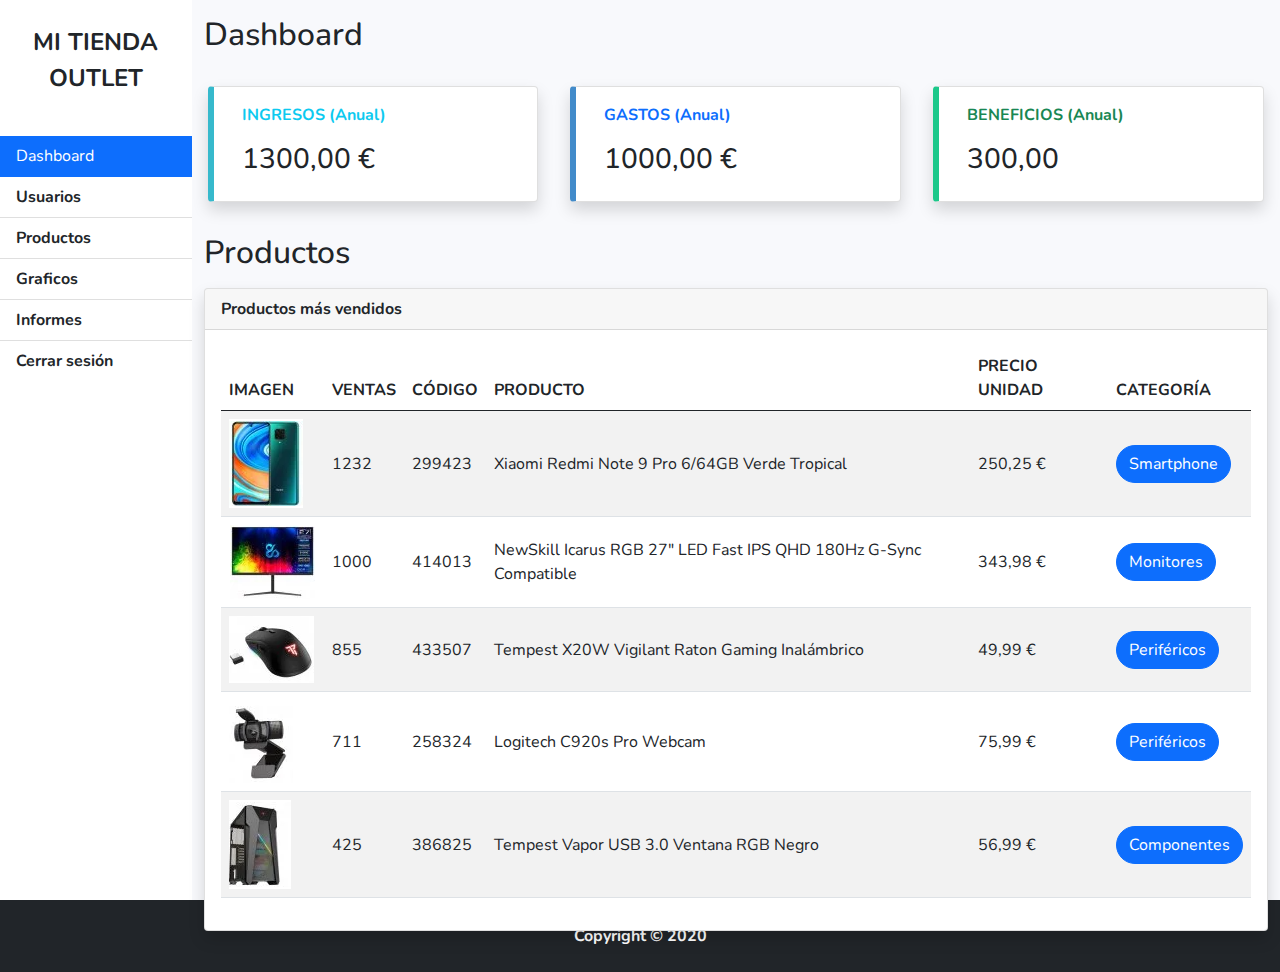
==== principal.html @ 495584f7 "1" ====
<!DOCTYPE html>
<html lang="en">
<head>
    <meta charset="UTF-8">
    <meta http-equiv="X-UA-Compatible" content="IE=edge">
    <meta name="viewport" content="width=device-width, initial-scale=1.0">
    <link rel="stylesheet" href="./css/bootstrap.min.css">
    <link rel="stylesheet" href="./css/main.css">
    <link rel="preconnect" href="https://fonts.googleapis.com">
  <link rel="preconnect" href="https://fonts.gstatic.com" crossorigin>
  <link href="https://fonts.googleapis.com/css2?family=Nunito:wght@200;300;400;500;600;700;800;900&display=swap" rel="stylesheet">
    <script src="./js/bootstrap.bundle.min.js"></script>
    <title>DASHBOARD - Gestión de usuarios</title>
</head>
<body>
    <div class="d-flex">
        <!--- Barra lateral -->
        <div class="bg-white">
            <div class="sidebar-heading text-center py-4 primary-text fs-4 fw-bold">
                MI TIENDA OUTLET
            </div>
            <div class="list-group list-group-flush my-3">
                <a href="#" class="list-group-item list-group-item-action bg-primary second-text active">
                    Dashboard </a>
                <a href="#" class="list-group-item list-group-item-action bg-transparent second-text fw-bold">
                    Usuarios </a>
                <a href="#" class="list-group-item list-group-item-action bg-transparent second-text fw-bold">
                    Productos </a>
                <a href="#" class="list-group-item list-group-item-action bg-transparent second-text fw-bold">
                    Graficos </a>
                <a href="#" class="list-group-item list-group-item-action bg-transparent second-text fw-bold">
                    Informes </a>
                <a href="#" class="list-group-item list-group-item-action bg-transparent second-text fw-bold">
                    Cerrar sesión </a>
            </div>
        </div>
        <!--- Barra lateral -->
        <div id="main-page" class="container-fluid vh-100">
            <h2 class="my-3">Dashboard</h2>
            
            <div class="row">
                <div class="col card shadow m-3 callout-info">
                    <div class="card-body">
                        <p class="fw-bold text-info"> INGRESOS (Anual)</p>
                        <h3>1300,00 €</h3>
                    </div></div>
                <div class="col card shadow m-3 callout-primary">
                    <div class="card-body">
                        <p class="fw-bold text-primary">GASTOS (Anual)</p>
                        <h3>1000,00 €</h3>
                    </div></div>
                <div class="col card shadow m-3 callout-success">
                    <div class="card-body">
                        <p class="fw-bold text-success">BENEFICIOS (Anual)</p>
                        <h3>300,00 </h3>
                    </div>
                </div>
            </div>
            <h2 class="my-3">Productos </h2>
            <div class="card shadow">
                <div class="card-header fw-bold">Productos más vendidos</div>
                <div class="card-body">
                    <table class="table table-striped">
                        <thead>
                            <tr>
                                <th>IMAGEN</th>
                                <th>VENTAS</th>
                                <th>CÓDIGO</th>
                                <th>PRODUCTO</th>
                                <th>PRECIO UNIDAD</th>
                                <th>CATEGORÍA</th>
                            </tr>
                        </thead>
                        <tbody>
                            <tr class="align-middle">
                                <td><img src="./img/xiaomi.png" alt="Xiaomi Redmi Note 9 Pro 6/64GB Verde Tropical"></td>
                                <td >1232</td>
                                <td>299423</td>
                                <td>Xiaomi Redmi Note 9 Pro 6/64GB Verde Tropical</td>
                                <td>250,25 €</td>
                                <td><span class="btn btn-primary rounded-pill">Smartphone</span></td>
                            </tr>
                            <tr class="align-middle">
                                <td><img src="./img/pantalla.png" alt="NewSkill Icarus RGB 27 LED Fast IPS QHD 180Hz G-Sync Compatible"></td>
                                <td >1000</td>
                                <td>414013</td>
                                <td>NewSkill Icarus RGB 27" LED Fast IPS QHD 180Hz G-Sync Compatible</td>
                                <td>343,98 €</td>
                                <td><span class="btn btn-primary rounded-pill">Monitores</span></td>
                            </tr>
                            <tr class="align-middle">
                                <td><img src="./img/mouse.png" alt="Tempest X20W Vigilant Raton Gaming Inalámbrico"></td>
                                <td >855</td>
                                <td>433507</td>
                                <td>Tempest X20W Vigilant Raton Gaming Inalámbrico</td>
                                <td>49,99 €</td>
                                <td><span class="btn btn-primary rounded-pill">Periféricos</span></td>
                            </tr>
                            <tr class="align-middle">
                                <td><img src="./img/webcam.png" alt="Logitech C920s Pro Webcam"></td>
                                <td >711</td>
                                <td>258324</td>
                                <td>Logitech C920s Pro Webcam</td>
                                <td>75,99 €</td>
                                <td><span class="btn btn-primary rounded-pill">Periféricos</span></td>
                            </tr>
                            <tr class="align-middle">
                                <td><img src="./img/torre.png" alt="Tempest Vapor USB 3.0 Ventana RGB Negro"></td>
                                <td >425</td>
                                <td>386825</td>
                                <td>Tempest Vapor USB 3.0 Ventana RGB Negro</td>
                                <td>56,99 €</td>
                                <td><span class="btn btn-primary rounded-pill">Componentes</span></td>
                            </tr>
                        </tbody>
                    </table>
                </div>
                
            </div>  
        </div>
        
   </div>
   <div class="text-center fw-bold bg-dark p-4 text-white">Copyright © 2020</div>
</body>
</html>
---- css/main.css ----
* {
    font-family: 'Nunito', Verdana, sans-serif;
}

body.login {
    background-color: #34889c;
    background: linear-gradient(to right, #34889c, #4678c8);
}


.bg-login {
    background-image: url('../img/login.svg');
    background-position: center center;
    background-repeat: no-repeat;
    background-size: contain;
}

#main-page {
    background-color: #f8f9fc;
}
.callout-primary {
     border-left-width: 6px;
     border-left-color: #428bca;
}
.callout-success {
    border-left-width: 6px;
    border-left-color: #1cc88a;
}
.callout-info {
    border-left-width: 6px;
    border-left-color: #36b9cc;;

}
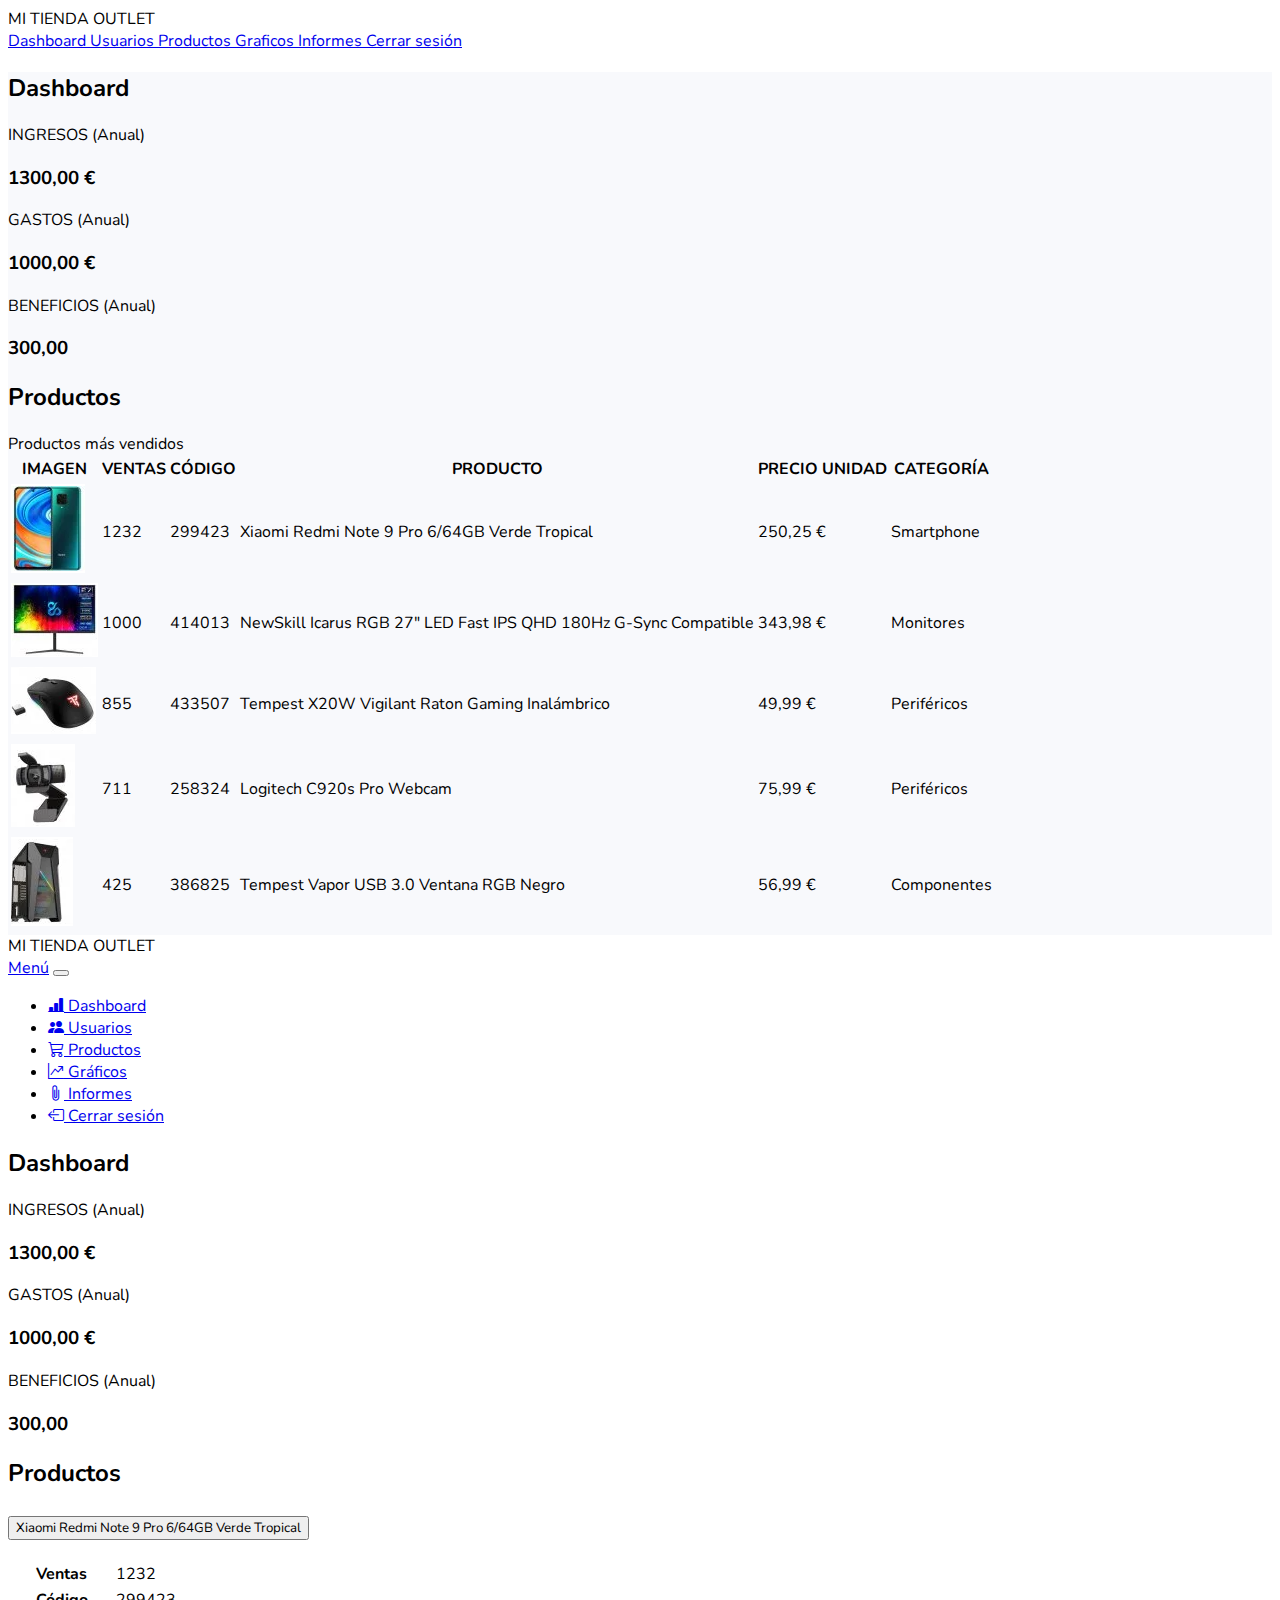
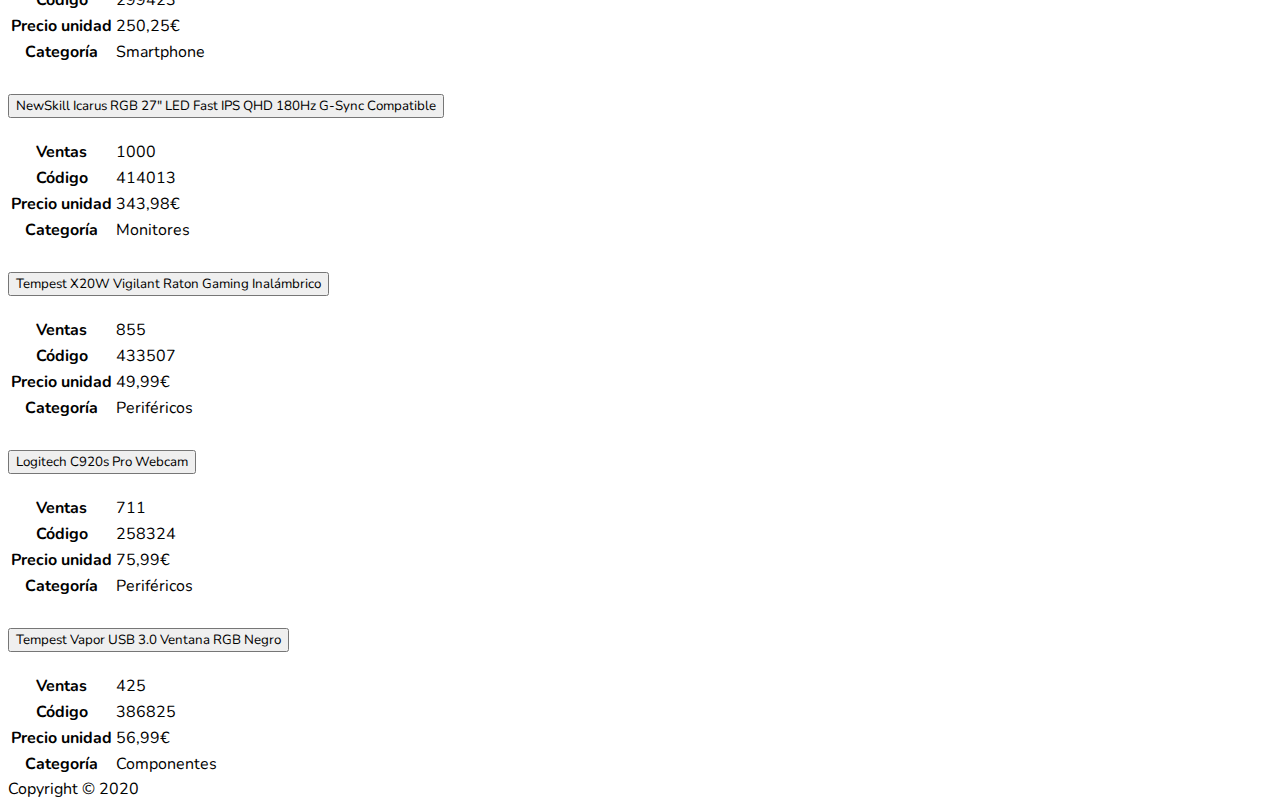
==== commit baf4e949: "2" ====
--- a/principal.html
+++ b/principal.html
@@ -1,125 +1,361 @@
 <!DOCTYPE html>
 <html lang="en">
-<head>
-    <meta charset="UTF-8">
-    <meta http-equiv="X-UA-Compatible" content="IE=edge">
-    <meta name="viewport" content="width=device-width, initial-scale=1.0">
-    <link rel="stylesheet" href="./css/bootstrap.min.css">
-    <link rel="stylesheet" href="./css/main.css">
-    <link rel="preconnect" href="https://fonts.googleapis.com">
-  <link rel="preconnect" href="https://fonts.gstatic.com" crossorigin>
-  <link href="https://fonts.googleapis.com/css2?family=Nunito:wght@200;300;400;500;600;700;800;900&display=swap" rel="stylesheet">
-    <script src="./js/bootstrap.bundle.min.js"></script>
+  <head>
+    <meta charset="UTF-8" />
+    <meta http-equiv="X-UA-Compatible" content="IE=edge" />
+    <meta name="viewport" content="width=device-width, initial-scale=1"/>
+    <link rel="preconnect" href="https://fonts.googleapis.com" />
+    <link rel="preconnect" href="https://fonts.gstatic.com" crossorigin />
+    <link href="https://fonts.googleapis.com/css2?family=Nunito:wght@200;300;400;500;600;700;800;900&display=swap" rel="stylesheet"/>
+    <link rel="stylesheet" href="https://cdn.jsdelivr.net/npm/bootstrap-icons@1.8.1/font/bootstrap-icons.css">
+    <link href="https://cdn.jsdelivr.net/npm/bootstrap@5.1.3/dist/css/bootstrap.min.css" rel="stylesheet" integrity="sha384-1BmE4kWBq78iYhFldvKuhfTAU6auU8tT94WrHftjDbrCEXSU1oBoqyl2QvZ6jIW3" crossorigin="anonymous">
+    <link rel="stylesheet" href="./css/main.css" />
     <title>DASHBOARD - Gestión de usuarios</title>
-</head>
-<body>
+  </head>
+  <body>
+      <!-- Parte ordenador -->
+
     <div class="d-flex">
-        <!--- Barra lateral -->
-        <div class="bg-white">
-            <div class="sidebar-heading text-center py-4 primary-text fs-4 fw-bold">
-                MI TIENDA OUTLET
-            </div>
-            <div class="list-group list-group-flush my-3">
-                <a href="#" class="list-group-item list-group-item-action bg-primary second-text active">
-                    Dashboard </a>
-                <a href="#" class="list-group-item list-group-item-action bg-transparent second-text fw-bold">
-                    Usuarios </a>
-                <a href="#" class="list-group-item list-group-item-action bg-transparent second-text fw-bold">
-                    Productos </a>
-                <a href="#" class="list-group-item list-group-item-action bg-transparent second-text fw-bold">
-                    Graficos </a>
-                <a href="#" class="list-group-item list-group-item-action bg-transparent second-text fw-bold">
-                    Informes </a>
-                <a href="#" class="list-group-item list-group-item-action bg-transparent second-text fw-bold">
-                    Cerrar sesión </a>
-            </div>
-        </div>
-        <!--- Barra lateral -->
-        <div id="main-page" class="container-fluid vh-100">
-            <h2 class="my-3">Dashboard</h2>
-            
-            <div class="row">
-                <div class="col card shadow m-3 callout-info">
-                    <div class="card-body">
-                        <p class="fw-bold text-info"> INGRESOS (Anual)</p>
-                        <h3>1300,00 €</h3>
-                    </div></div>
-                <div class="col card shadow m-3 callout-primary">
-                    <div class="card-body">
-                        <p class="fw-bold text-primary">GASTOS (Anual)</p>
-                        <h3>1000,00 €</h3>
-                    </div></div>
-                <div class="col card shadow m-3 callout-success">
-                    <div class="card-body">
-                        <p class="fw-bold text-success">BENEFICIOS (Anual)</p>
-                        <h3>300,00 </h3>
+      <!--- Barra lateral -->
+      <div class="bg-white col-2 d-none d-lg-block">
+        <div class="sidebar-heading text-center py-4 primary-text fs-4 fw-bold">
+          MI TIENDA OUTLET
+        </div>
+        <div class="list-group list-group-flush my-3">
+          <a
+            href="#"
+            class="list-group-item list-group-item-action bg-primary second-text active"
+          >
+            Dashboard
+          </a>
+          <a
+            href="#"
+            class="list-group-item list-group-item-action bg-transparent second-text fw-bold"
+          >
+            Usuarios
+          </a>
+          <a
+            href="#"
+            class="list-group-item list-group-item-action bg-transparent second-text fw-bold"
+          >
+            Productos
+          </a>
+          <a
+            href="#"
+            class="list-group-item list-group-item-action bg-transparent second-text fw-bold"
+          >
+            Graficos
+          </a>
+          <a
+            href="#"
+            class="list-group-item list-group-item-action bg-transparent second-text fw-bold"
+          >
+            Informes
+          </a>
+          <a
+            href="#"
+            class="list-group-item list-group-item-action bg-transparent second-text fw-bold"
+          >
+            Cerrar sesión
+          </a>
+        </div>
+      </div>
+
+      <!--- Barra lateral -->
+      <div id="main-page" class="container-fluid vh-100 col d-none d-lg-block">
+        <h2 class="my-3">Dashboard</h2>
+
+        <div class="row">
+          <div class="col card shadow m-3 callout-info">
+            <div class="card-body">
+              <p class="fw-bold text-info">INGRESOS (Anual)</p>
+              <h3>1300,00 €</h3>
+            </div>
+          </div>
+          <div class="col card shadow m-3 callout-primary">
+            <div class="card-body">
+              <p class="fw-bold text-primary">GASTOS (Anual)</p>
+              <h3>1000,00 €</h3>
+            </div>
+          </div>
+          <div class="col card shadow m-3 callout-success">
+            <div class="card-body">
+              <p class="fw-bold text-success">BENEFICIOS (Anual)</p>
+              <h3>300,00</h3>
+            </div>
+          </div>
+        </div>
+        <h2 class="my-3">Productos</h2>
+        <div class="card shadow">
+          <div class="card-header fw-bold">Productos más vendidos</div>
+          <div class="card-body">
+            <table class="table table-striped">
+              <thead>
+                <tr>
+                  <th>IMAGEN</th>
+                  <th>VENTAS</th>
+                  <th>CÓDIGO</th>
+                  <th>PRODUCTO</th>
+                  <th>PRECIO UNIDAD</th>
+                  <th>CATEGORÍA</th>
+                </tr>
+              </thead>
+              <tbody>
+                <tr class="align-middle">
+                  <td>
+                    <img
+                      src="./img/xiaomi.png"
+                      alt="Xiaomi Redmi Note 9 Pro 6/64GB Verde Tropical"
+                    />
+                  </td>
+                  <td>1232</td>
+                  <td>299423</td>
+                  <td>Xiaomi Redmi Note 9 Pro 6/64GB Verde Tropical</td>
+                  <td>250,25 €</td>
+                  <td>
+                    <span class="btn btn-primary rounded-pill">Smartphone</span>
+                  </td>
+                </tr>
+                <tr class="align-middle">
+                  <td>
+                    <img
+                      src="./img/pantalla.png"
+                      alt="NewSkill Icarus RGB 27 LED Fast IPS QHD 180Hz G-Sync Compatible"
+                    />
+                  </td>
+                  <td>1000</td>
+                  <td>414013</td>
+                  <td>
+                    NewSkill Icarus RGB 27" LED Fast IPS QHD 180Hz G-Sync
+                    Compatible
+                  </td>
+                  <td>343,98 €</td>
+                  <td>
+                    <span class="btn btn-primary rounded-pill">Monitores</span>
+                  </td>
+                </tr>
+                <tr class="align-middle">
+                  <td>
+                    <img
+                      src="./img/mouse.png"
+                      alt="Tempest X20W Vigilant Raton Gaming Inalámbrico"
+                    />
+                  </td>
+                  <td>855</td>
+                  <td>433507</td>
+                  <td>Tempest X20W Vigilant Raton Gaming Inalámbrico</td>
+                  <td>49,99 €</td>
+                  <td>
+                    <span class="btn btn-primary rounded-pill"
+                      >Periféricos</span
+                    >
+                  </td>
+                </tr>
+                <tr class="align-middle">
+                  <td>
+                    <img
+                      src="./img/webcam.png"
+                      alt="Logitech C920s Pro Webcam"
+                    />
+                  </td>
+                  <td>711</td>
+                  <td>258324</td>
+                  <td>Logitech C920s Pro Webcam</td>
+                  <td>75,99 €</td>
+                  <td>
+                    <span class="btn btn-primary rounded-pill"
+                      >Periféricos</span
+                    >
+                  </td>
+                </tr>
+                <tr class="align-middle">
+                  <td>
+                    <img
+                      src="./img/torre.png"
+                      alt="Tempest Vapor USB 3.0 Ventana RGB Negro"
+                    />
+                  </td>
+                  <td>425</td>
+                  <td>386825</td>
+                  <td>Tempest Vapor USB 3.0 Ventana RGB Negro</td>
+                  <td>56,99 €</td>
+                  <td>
+                    <span class="btn btn-primary rounded-pill"
+                      >Componentes</span>
+                  </td>
+                </tr>
+              </tbody>
+            </table>
+          </div>
+        </div>
+      </div>
+    </div>
+
+    <!-- Fin parte ordenador -->
+
+    <!--- Parte móvil --->
+
+    <div class="row d-lg-none menu">
+        <!-- Título -->
+      <div class="text-center py-4 primary-text fs-4 fw-bold">
+        MI TIENDA OUTLET
+      </div>
+      
+        <!-- Menú -->
+      <nav class="navbar navbar-expand-lg navbar-light bg-light">
+        <div class="container-fluid">
+          <a class="navbar-brand" href="#">Menú</a>
+          <button class="navbar-toggler" type="button" data-bs-toggle="collapse" data-bs-target="#navbarSupportedContent" aria-controls="navbarSupportedContent" aria-expanded="false" aria-label="Toggle navigation">
+            <span class="navbar-toggler-icon"></span>
+          </button>
+          <div class="collapse navbar-collapse" id="navbarSupportedContent">
+            <ul class="navbar-nav me-auto mb-2 mb-lg-0">
+              <li class="nav-item">
+                <a class="nav-link active" aria-current="page" href="#"><i class="bi bi-bar-chart-line-fill"></i> Dashboard</a>
+              </li>
+              <li class="nav-item">
+                <a class="nav-link" href="#"><i class="bi bi-people-fill"></i> Usuarios</a>
+              </li>
+              <li class="nav-item">
+                <a class="nav-link" href="#"><i class="bi bi-cart3"></i> Productos</a>
+              </li>
+              <li class="nav-item">
+                <a class="nav-link" href="#"><i class="bi bi-graph-up-arrow"></i> Gráficos</a>
+              </li>
+              <li class="nav-item">
+                <a class="nav-link" href="#"><i class="bi bi-paperclip"></i> Informes</a>
+              </li>
+              <li class="nav-item">
+                <a class="nav-link" href="#"><i class="bi bi-box-arrow-left"></i> Cerrar sesión</a>
+              </li>
+            </ul>
+          </div>
+        </div>
+      </nav>
+    </div>
+
+    <div class="row d-lg-none menu">
+        <!-- Título sección -->
+        <h2 class="my-3">Dashboard</h2>
+
+        <!-- Tarjetas -->
+        <div class="col">
+            <div class="col card shadow m-3 callout-info">
+                <div class="card-body">
+                  <p class="fw-bold text-info">INGRESOS (Anual)</p>
+                  <h3>1300,00 €</h3>
+                </div>
+              </div>
+              <div class="col card shadow m-3 callout-primary">
+                <div class="card-body">
+                  <p class="fw-bold text-primary">GASTOS (Anual)</p>
+                  <h3>1000,00 €</h3>
+                </div>
+              </div>
+              <div class="col card shadow m-3 callout-success">
+                <div class="card-body">
+                  <p class="fw-bold text-success">BENEFICIOS (Anual)</p>
+                  <h3>300,00</h3>
+                </div>
+              </div>
+        </div>
+
+        <h2 class="my-3">Productos</h2>
+
+        <div class="accordion" id="accordionExample">
+            <div class="accordion-item">
+              <h2 class="accordion-header" id="headingOne">
+                <button class="accordion-button" type="button" data-bs-toggle="collapse" data-bs-target="#collapseOne" aria-expanded="true" aria-controls="collapseOne">
+                    Xiaomi Redmi Note 9 Pro 6/64GB Verde Tropical
+                </button>
+              </h2>
+              <div id="collapseOne" class="accordion-collapse collapse show" aria-labelledby="headingOne" data-bs-parent="#accordionExample">
+                <div class="accordion-body">
+                    <table class="table table-striped">
+                        <tr><th scope="row">Ventas</th><td>1232</td></tr>
+                        <tr><th scope="row">Código</th><td>299423</td></tr>
+                        <tr><th scope="row">Precio unidad</th><td>250,25€</td></tr>
+                        <tr><th scope="row">Categoría</th><td><span class="btn btn-primary rounded-pill">Smartphone</span></td></td></tr>
+                    </table>
+                </div>
+              </div>
+            </div>
+            <div class="accordion-item">
+              <h2 class="accordion-header" id="headingTwo">
+                <button class="accordion-button collapsed" type="button" data-bs-toggle="collapse" data-bs-target="#collapseTwo" aria-expanded="false" aria-controls="collapseTwo">
+                    NewSkill Icarus RGB 27" LED Fast IPS QHD 180Hz G-Sync
+                    Compatible
+                </button>
+              </h2>
+              <div id="collapseTwo" class="accordion-collapse collapse" aria-labelledby="headingTwo" data-bs-parent="#accordionExample">
+                <div class="accordion-body">
+                    <table class="table table-striped">
+                        <tr><th scope="row">Ventas</th><td>1000</td></tr>
+                        <tr><th scope="row">Código</th><td>414013</td></tr>
+                        <tr><th scope="row">Precio unidad</th><td>343,98€</td></tr>
+                        <tr><th scope="row">Categoría</th><td><span class="btn btn-primary rounded-pill">Monitores</span></td></td></tr>
+                    </table>
+                </div>
+              </div>
+            </div>
+            <div class="accordion-item">
+              <h2 class="accordion-header" id="headingThree">
+                <button class="accordion-button collapsed" type="button" data-bs-toggle="collapse" data-bs-target="#collapseThree" aria-expanded="false" aria-controls="collapseThree">
+                    Tempest X20W Vigilant Raton Gaming Inalámbrico
+                </button>
+              </h2>
+              <div id="collapseThree" class="accordion-collapse collapse" aria-labelledby="headingThree" data-bs-parent="#accordionExample">
+                <div class="accordion-body">
+                    <table class="table table-striped">
+                        <tr><th scope="row">Ventas</th><td>855</td></tr>
+                        <tr><th scope="row">Código</th><td>433507</td></tr>
+                        <tr><th scope="row">Precio unidad</th><td>49,99€</td></tr>
+                        <tr><th scope="row">Categoría</th><td><span class="btn btn-primary rounded-pill">Periféricos</span></td></td></tr>
+                    </table>
+                </div>
+              </div>
+            </div>
+            <div class="accordion-item">
+                <h2 class="accordion-header" id="headingFour">
+                  <button class="accordion-button collapsed" type="button" data-bs-toggle="collapse" data-bs-target="#collapseFour" aria-expanded="false" aria-controls="collapseFour">
+                    Logitech C920s Pro Webcam
+                  </button>
+                </h2>
+                <div id="collapseFour" class="accordion-collapse collapse" aria-labelledby="headingFour" data-bs-parent="#accordionExample">
+                  <div class="accordion-body">
+                        <table class="table table-striped">
+                            <tr><th scope="row">Ventas</th><td>711</td></tr>
+                            <tr><th scope="row">Código</th><td>258324</td></tr>
+                            <tr><th scope="row">Precio unidad</th><td>75,99€</td></tr>
+                            <tr><th scope="row">Categoría</th><td><span class="btn btn-primary rounded-pill">Periféricos</span></td></td></tr>
+                        </table>
                     </div>
                 </div>
-            </div>
-            <h2 class="my-3">Productos </h2>
-            <div class="card shadow">
-                <div class="card-header fw-bold">Productos más vendidos</div>
-                <div class="card-body">
+              </div>
+              <div class="accordion-item">
+                <h2 class="accordion-header" id="headingFive">
+                  <button class="accordion-button collapsed" type="button" data-bs-toggle="collapse" data-bs-target="#collapseFive" aria-expanded="false" aria-controls="collapseFive">
+                    Tempest Vapor USB 3.0 Ventana RGB Negro
+                  </button>
+                </h2>
+                <div id="collapseFive" class="accordion-collapse collapse" aria-labelledby="headingFive" data-bs-parent="#accordionExample">
+                  <div class="accordion-body">
                     <table class="table table-striped">
-                        <thead>
-                            <tr>
-                                <th>IMAGEN</th>
-                                <th>VENTAS</th>
-                                <th>CÓDIGO</th>
-                                <th>PRODUCTO</th>
-                                <th>PRECIO UNIDAD</th>
-                                <th>CATEGORÍA</th>
-                            </tr>
-                        </thead>
-                        <tbody>
-                            <tr class="align-middle">
-                                <td><img src="./img/xiaomi.png" alt="Xiaomi Redmi Note 9 Pro 6/64GB Verde Tropical"></td>
-                                <td >1232</td>
-                                <td>299423</td>
-                                <td>Xiaomi Redmi Note 9 Pro 6/64GB Verde Tropical</td>
-                                <td>250,25 €</td>
-                                <td><span class="btn btn-primary rounded-pill">Smartphone</span></td>
-                            </tr>
-                            <tr class="align-middle">
-                                <td><img src="./img/pantalla.png" alt="NewSkill Icarus RGB 27 LED Fast IPS QHD 180Hz G-Sync Compatible"></td>
-                                <td >1000</td>
-                                <td>414013</td>
-                                <td>NewSkill Icarus RGB 27" LED Fast IPS QHD 180Hz G-Sync Compatible</td>
-                                <td>343,98 €</td>
-                                <td><span class="btn btn-primary rounded-pill">Monitores</span></td>
-                            </tr>
-                            <tr class="align-middle">
-                                <td><img src="./img/mouse.png" alt="Tempest X20W Vigilant Raton Gaming Inalámbrico"></td>
-                                <td >855</td>
-                                <td>433507</td>
-                                <td>Tempest X20W Vigilant Raton Gaming Inalámbrico</td>
-                                <td>49,99 €</td>
-                                <td><span class="btn btn-primary rounded-pill">Periféricos</span></td>
-                            </tr>
-                            <tr class="align-middle">
-                                <td><img src="./img/webcam.png" alt="Logitech C920s Pro Webcam"></td>
-                                <td >711</td>
-                                <td>258324</td>
-                                <td>Logitech C920s Pro Webcam</td>
-                                <td>75,99 €</td>
-                                <td><span class="btn btn-primary rounded-pill">Periféricos</span></td>
-                            </tr>
-                            <tr class="align-middle">
-                                <td><img src="./img/torre.png" alt="Tempest Vapor USB 3.0 Ventana RGB Negro"></td>
-                                <td >425</td>
-                                <td>386825</td>
-                                <td>Tempest Vapor USB 3.0 Ventana RGB Negro</td>
-                                <td>56,99 €</td>
-                                <td><span class="btn btn-primary rounded-pill">Componentes</span></td>
-                            </tr>
-                        </tbody>
-                    </table>
-                </div>
-                
-            </div>  
-        </div>
-        
-   </div>
-   <div class="text-center fw-bold bg-dark p-4 text-white">Copyright © 2020</div>
-</body>
-</html>+                        <tr><th scope="row">Ventas</th><td>425</td></tr>
+                        <tr><th scope="row">Código</th><td>386825</td></tr>
+                        <tr><th scope="row">Precio unidad</th><td>56,99€</td></tr>
+                        <tr><th scope="row">Categoría</th><td><span class="btn btn-primary rounded-pill">Componentes</span></td></td></tr>
+                    </table>    
+                </div>
+                </div>
+              </div>
+          </div>
+
+    </div>
+
+    <div class="text-center fw-bold bg-dark p-4 text-white">
+      Copyright © 2020
+    </div>
+    <script src="https://cdn.jsdelivr.net/npm/bootstrap@5.1.3/dist/js/bootstrap.bundle.min.js" integrity="sha384-ka7Sk0Gln4gmtz2MlQnikT1wXgYsOg+OMhuP+IlRH9sENBO0LRn5q+8nbTov4+1p" crossorigin="anonymous"></script>
+  </body>
+</html>
